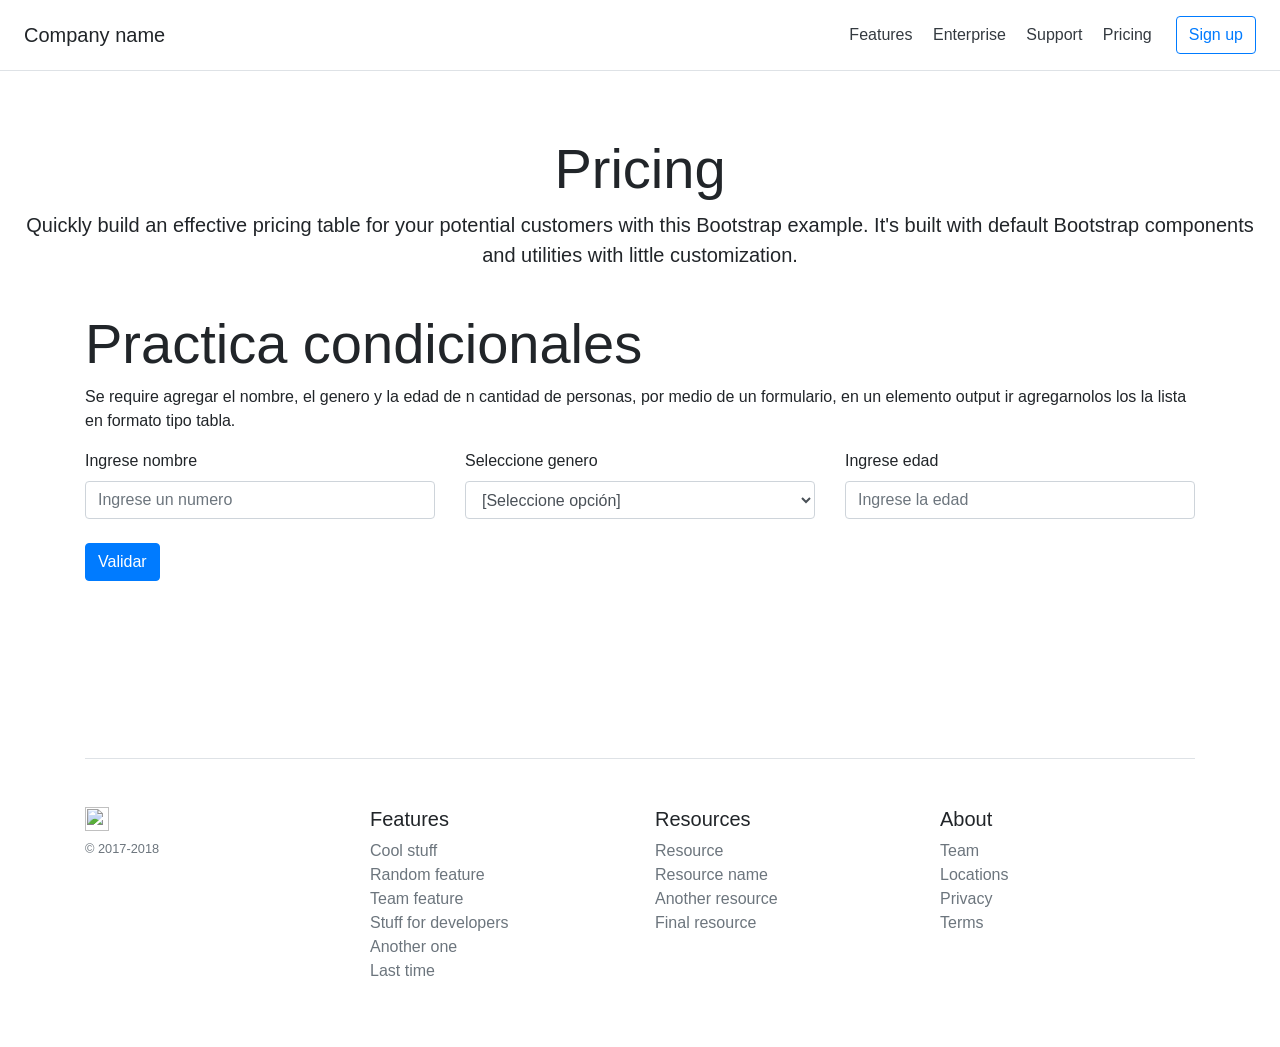
==== frontend/practicas/ejercicio2/index.html @ 03c32d28 "add files to javascript learn" ====
<!doctype html>
<html lang="en">

<head>
    <meta charset="utf-8">
    <meta name="viewport" content="width=device-width, initial-scale=1, shrink-to-fit=no">
    <meta name="description" content="">
    <meta name="author" content="">
    <link rel="icon" href="/docs/4.0/assets/img/favicons/favicon.ico">

    <title>Pricing example for Bootstrap</title>

    <link rel="canonical" href="https://getbootstrap.com/docs/4.0/examples/pricing/">

    <!-- Bootstrap core CSS -->
    <link href="../../dist/css/bootstrap.min.css" rel="stylesheet">

    <!-- Custom styles for this template -->
    <link href="pricing.css" rel="stylesheet">
</head>

<body>

    <div class="d-flex flex-column flex-md-row align-items-center p-3 px-md-4 mb-3 bg-white border-bottom box-shadow">
        <h5 class="my-0 mr-md-auto font-weight-normal">Company name</h5>
        <nav class="my-2 my-md-0 mr-md-3">
            <a class="p-2 text-dark" href="#">Features</a>
            <a class="p-2 text-dark" href="#">Enterprise</a>
            <a class="p-2 text-dark" href="#">Support</a>
            <a class="p-2 text-dark" href="#">Pricing</a>
        </nav>
        <a class="btn btn-outline-primary" href="#">Sign up</a>
    </div>

    <div class="pricing-header px-3 py-3 pt-md-5 pb-md-4 mx-auto text-center">
        <h1 class="display-4">Pricing</h1>
        <p class="lead">Quickly build an effective pricing table for your potential customers with this Bootstrap
            example. It's built with default Bootstrap components and utilities with little customization.</p>
    </div>

    <div class="container">

        <div>

            <form id="form-ejercicio1" action="#">
                <h1 class="display-4">Practica condicionales</h1>
                <div class="mb-3">
                    <p>
                        Se require agregar el nombre, el genero y la edad de n cantidad de personas,
                        por medio de un formulario, en un elemento output ir agregarnolos los la lista
                        en formato tipo tabla.
                    </p>
                </div>
                <div class="row">
                    <div class="col-4">
                        <label for="txtNombre" class="form-label">Ingrese nombre</label>
                        <input type="text" class="form-control" id="txtNombre" placeholder="Ingrese un numero">
                    </div>
                    <div class="col-4">
                        <label for="slcGnero" class="form-label">Seleccione genero</label>
                        <select id="slcGnero" class="form-control">
                            <option value="">[Seleccione opción]</option>
                            <option value="F">Femenino</option>
                            <option value="M">Masculino</option>
                            <option value="O">Otro</option>
                        </select>
                    </div>
                    <div class="col-4">
                        <label for="txtEdad" class="form-label">Ingrese edad</label>
                        <input type="number" class="form-control" id="txtEdad" placeholder="Ingrese la edad">
                    </div>
                </div>
                <div class="row">
                    <div class="col-3">
                        <br>
                        <button id="btnValidar" type="button" class="btn btn-primary">Validar</button>
                    </div>
                </div>

            </form>

            <output class="mb-3" id="salida">

            </output>

        </div>


        <footer class="pt-4 my-md-5 pt-md-5 border-top">
            <div class="row">
                <div class="col-12 col-md">
                    <img class="mb-2" src="https://getbootstrap.com/docs/4.0/assets/brand/bootstrap-solid.svg" alt=""
                        width="24" height="24">
                    <small class="d-block mb-3 text-muted">&copy; 2017-2018</small>
                </div>
                <div class="col-6 col-md">
                    <h5>Features</h5>
                    <ul class="list-unstyled text-small">
                        <li><a class="text-muted" href="#">Cool stuff</a></li>
                        <li><a class="text-muted" href="#">Random feature</a></li>
                        <li><a class="text-muted" href="#">Team feature</a></li>
                        <li><a class="text-muted" href="#">Stuff for developers</a></li>
                        <li><a class="text-muted" href="#">Another one</a></li>
                        <li><a class="text-muted" href="#">Last time</a></li>
                    </ul>
                </div>
                <div class="col-6 col-md">
                    <h5>Resources</h5>
                    <ul class="list-unstyled text-small">
                        <li><a class="text-muted" href="#">Resource</a></li>
                        <li><a class="text-muted" href="#">Resource name</a></li>
                        <li><a class="text-muted" href="#">Another resource</a></li>
                        <li><a class="text-muted" href="#">Final resource</a></li>
                    </ul>
                </div>
                <div class="col-6 col-md">
                    <h5>About</h5>
                    <ul class="list-unstyled text-small">
                        <li><a class="text-muted" href="#">Team</a></li>
                        <li><a class="text-muted" href="#">Locations</a></li>
                        <li><a class="text-muted" href="#">Privacy</a></li>
                        <li><a class="text-muted" href="#">Terms</a></li>
                    </ul>
                </div>
            </div>
        </footer>
    </div>

    <!-- Bootstrap core JavaScript
    ================================================== -->
    <!-- Placed at the end of the document so the pages load faster -->
    <script src="https://code.jquery.com/jquery-3.2.1.slim.min.js"
        integrity="sha384-KJ3o2DKtIkvYIK3UENzmM7KCkRr/rE9/Qpg6aAZGJwFDMVNA/GpGFF93hXpG5KkN"
        crossorigin="anonymous"></script>
    <script>window.jQuery || document.write('<script src="../../assets/js/vendor/jquery-slim.min.js"><\/script>')</script>
    <script src="../../assets/js/vendor/popper.min.js"></script>
    <script src="../../dist/js/bootstrap.min.js"></script>

    <script src="../../assets/js/vendor/holder.min.js"></script>
    <link rel="stylesheet" href="https://cdn.jsdelivr.net/npm/bootstrap@4.0.0/dist/css/bootstrap.min.css"
        integrity="sha384-Gn5384xqQ1aoWXA+058RXPxPg6fy4IWvTNh0E263XmFcJlSAwiGgFAW/dAiS6JXm" crossorigin="anonymous">
    <script src="https://code.jquery.com/jquery-3.2.1.slim.min.js"
        integrity="sha384-KJ3o2DKtIkvYIK3UENzmM7KCkRr/rE9/Qpg6aAZGJwFDMVNA/GpGFF93hXpG5KkN"
        crossorigin="anonymous"></script>
    <script src="https://cdn.jsdelivr.net/npm/popper.js@1.12.9/dist/umd/popper.min.js"
        integrity="sha384-ApNbgh9B+Y1QKtv3Rn7W3mgPxhU9K/ScQsAP7hUibX39j7fakFPskvXusvfa0b4Q"
        crossorigin="anonymous"></script>
    <script src="https://cdn.jsdelivr.net/npm/bootstrap@4.0.0/dist/js/bootstrap.min.js"
        integrity="sha384-JZR6Spejh4U02d8jOt6vLEHfe/JQGiRRSQQxSfFWpi1MquVdAyjUar5+76PVCmYl"
        crossorigin="anonymous"></script>
    <script>
        Holder.addTheme('thumb', {
            bg: '#55595c',
            fg: '#eceeef',
            text: 'Thumbnail'
        });
    </script>
    <link rel="stylesheet" href="css/index.css">
    <script src="js/index.js"></script>
</body>

</html>
---- frontend/practicas/ejercicio2/css/index.css ----
input.error, select.error {
    border: 1px solid red;
    background-color: #ffefef;
}

output#salida {
    position: relative;
    padding: 50px;
    font-size: 30px;
    border: 3px solid #777;
    width: 100%;
    z-index: -1000;
    top: -1000px;

    transition: top 2s ease, opacity 2.5s linear;;

    border-radius: 20px;
    opacity: 0;
}

output#salida.show {
    opacity: 1;
    top: 0px;
    z-index: 1000;
}

.cero {
    background-color: rgb(206, 206, 255);
    color: rgb(25, 25, 86);
}

.par {
    background-color: rgb(206, 255, 222);
    color: rgb(25, 86, 42);
}

.impar {
    background-color: rgb(255, 214, 206);
    color: rgb(164, 44, 22);
}
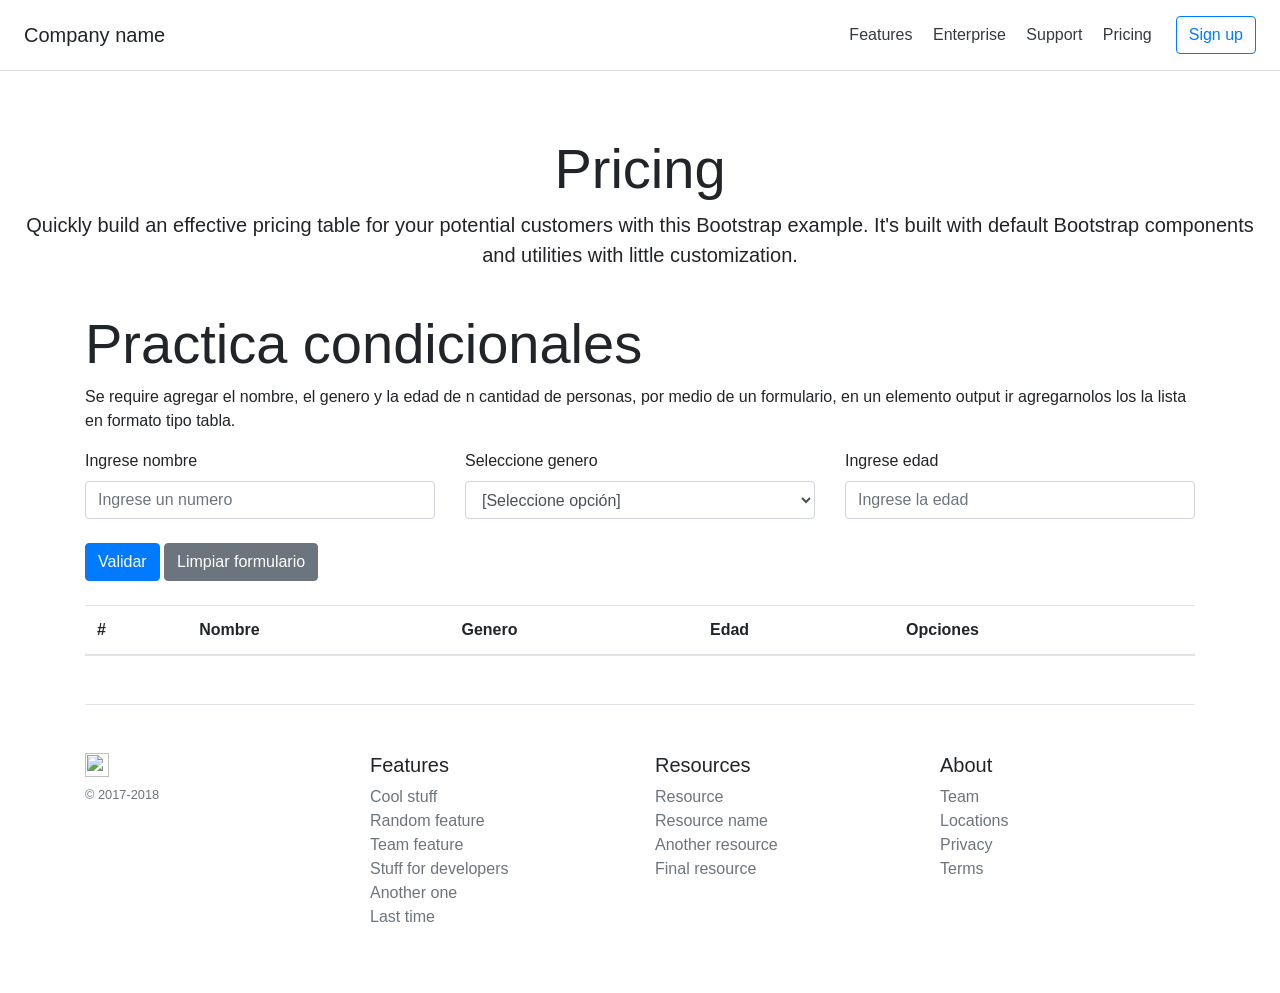
==== commit c685be31: "add files" ====
--- a/frontend/practicas/ejercicio2/index.html
+++ b/frontend/practicas/ejercicio2/index.html
@@ -43,6 +43,7 @@
         <div>
 
             <form id="form-ejercicio1" action="#">
+                <input type="hidden" id="idUpdate" value="" />
                 <h1 class="display-4">Practica condicionales</h1>
                 <div class="mb-3">
                     <p>
@@ -74,14 +75,27 @@
                     <div class="col-3">
                         <br>
                         <button id="btnValidar" type="button" class="btn btn-primary">Validar</button>
+                        <button id="btnLimpiar" type="reset" class="btn btn-secondary">Limpiar formulario</button>
                     </div>
                 </div>
 
             </form>
 
-            <output class="mb-3" id="salida">
+            <br>
 
-            </output>
+            <table id="tableData" class="table">
+                <thead>
+                    <tr>
+                        <th scope="col">#</th>
+                        <th scope="col">Nombre</th>
+                        <th scope="col">Genero</th>
+                        <th scope="col">Edad</th>
+                        <th scope="col">Opciones</th>
+                    </tr>
+                </thead>
+                <tbody>
+                </tbody>
+            </table>
 
         </div>
 
@@ -155,6 +169,7 @@
             text: 'Thumbnail'
         });
     </script>
+    <link rel="stylesheet" href="https://cdn.jsdelivr.net/npm/bootstrap-icons@1.13.1/font/bootstrap-icons.min.css">
     <link rel="stylesheet" href="css/index.css">
     <script src="js/index.js"></script>
 </body>
--- a/frontend/practicas/ejercicio2/css/index.css
+++ b/frontend/practicas/ejercicio2/css/index.css
@@ -37,4 +37,8 @@
 .impar {
     background-color: rgb(255, 214, 206);
     color: rgb(164, 44, 22);
+}
+
+table tbody button {
+    margin-left: 10px;
 }
